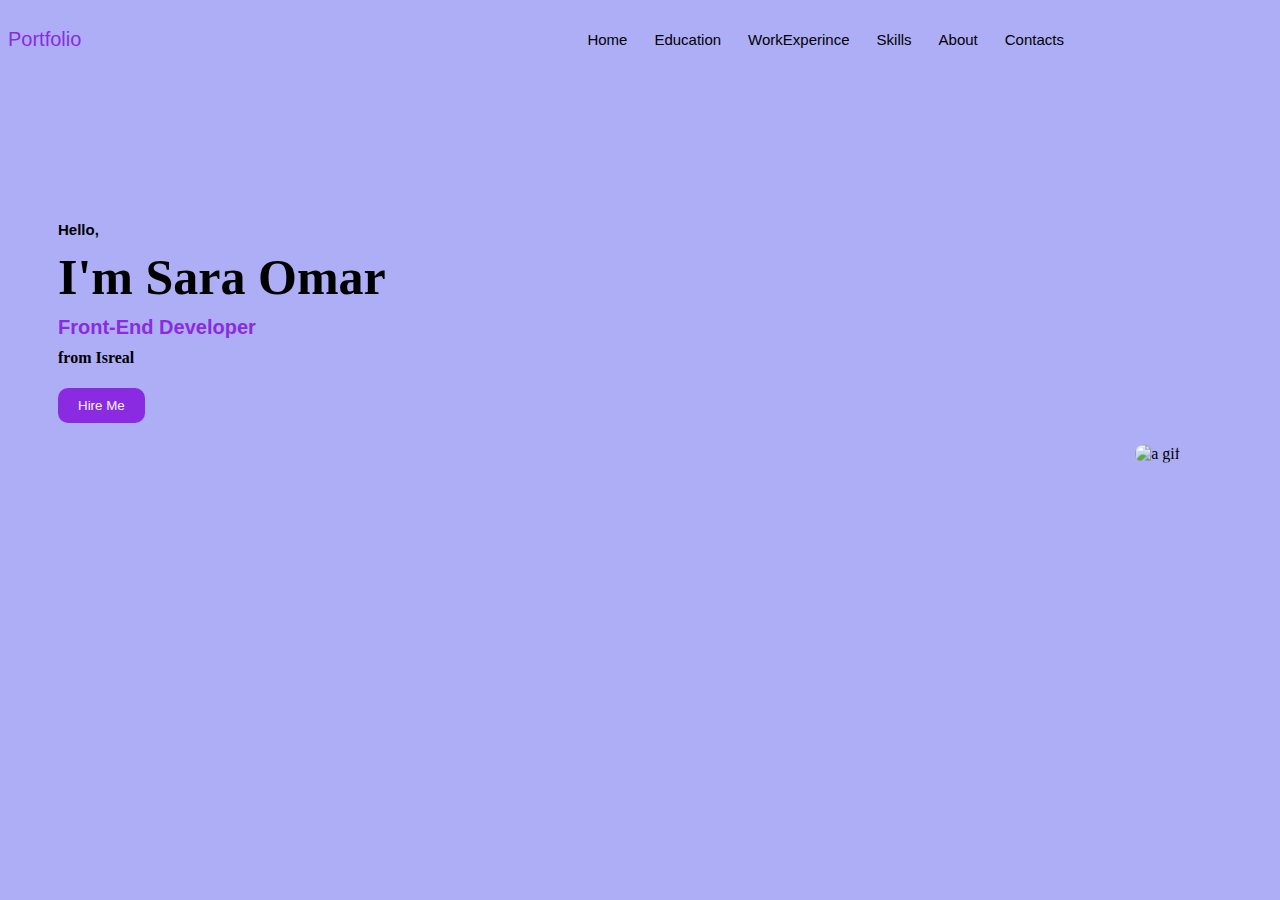
==== index.html @ f04cbbc5 "Rename porfolio.html to index.html" ====
<!DOCTYPE html>
<html lang="en">
<head>
    <meta charset="UTF-8">
    <meta name="viewport" content="width=device-width, initial-scale=1.0">
    <title>porfolio</title>
    <script src="project1.js" defer></script>
</head>
<style>
    body{
        background-color: rgb(174, 174, 246);
    }
    p{
        font-family: 'Segoe UI', Tahoma, Geneva, Verdana, sans-serif;
        color: blueviolet;
        font-size: 20px;
    }
    <!-- h1,h2,h3,h4{
        font-family: 'Times New Roman', Times, serif;
        margin-top: 10px;
    } -->
    .title{
        display: flex;
    }
    h1{
        font-family: 'Segoe UI', Tahoma, Geneva, Verdana, sans-serif;
        color: black;
        font-size: 15px;
    }
    h2{
        font-family: 'Times New Roman', Times, serif;
        color: black;
        font-size: 50px;
        margin-bottom: 2px;
    }
    h3{
        font-family: 'Segoe UI', Tahoma, Geneva, Verdana, sans-serif;
        color: blueviolet;
        font-size: 20px;
        margin-bottom: 2px;
    }
    .hireme{
        border: none;
        border-radius: 10px;
        color: whitesmoke;
        background-color: blueviolet;
        padding: 10px 20px;
    }
    .hireme:hover{
        color: blueviolet;
        background-color: whitesmoke;
    }
    .home,.education,.workExperince,.projects,.contacts,a{
        font-family: 'Segoe UI', Tahoma, Geneva, Verdana, sans-serif;
        border: none;
        background-color: rgb(174, 174, 246);
        margin-left: 15px;
        font-size: 15px;
    }
    .home:hover,.education:hover,.workExperince:hover,.projects:hover,.contacts:hover{
        background-color: rgb(173, 172, 172);
        border: none;
        border-radius: 20px;
    }
    button:hover{
        cursor: pointer;
    }
    .linkedin{
        margin-left: 300px;
    }
    a{
        margin-top: 20px;
    }
    .home{
        margin-left: 500px;
    }
    .main{
        margin-left: 50px;
        margin-top: 150px;
    }
    
    img {
        width: 250px;
        height: 500px;
        border-radius: 20px;
    }
    .photo {
        position: absolute;
        top: 50%;
        right: 100px;
        transform: translate(0, -30%);
      }
    
</style>
<body>
    <div class="title">
        <p>Portfolio</p>
        <button class="home">Home</button>
        <button class="education" onclick=" openEducationPage()">Education</button>
        <button class="workExperince" onclick=" openWorkPage()">WorkExperince</button>
        <button class="workExperince" onclick=" openskillPage()">Skills</button>
        <button class="projects" onclick="openPersonalPage()">About</button>
        <button class="contacts" onclick="openContactPage()">Contacts</button>
        <a class="linkedin" href="https://www.linkedin.com/in/sara-omar-%D7%A9%D7%A8%D7%94-%D7%A2%D7%95%D7%9E%D7%A8-224b3a21b/">In</a>
        <a href="https://github.com/codeQueen211?tab=overview&from=2023-11-01&to=2023-11-02">Github</a>
    </div>
    <div class="main">
    <h1> Hello,</h1>
    <h2>I'm Sara Omar</h2>
    <h3>Front-End Developer</h3>
    <h4>from Isreal</h4>
    <button class="hireme" onclick="hireMe()">Hire Me</button>
    </div>
    <div class="photo">
        <!-- <img src="portfolioPicturefinal.png" alt="a photo of me"> -->
        <img src="https://media.giphy.com/media/EKrFksrzxQxlb5ahiq/giphy.gif" alt="a gif">
    </div>
</body>
</html>
<script>
    function hireMe(){
        const url="resumepdf.html";
        window.open(url,'_blank');
    }
</script>
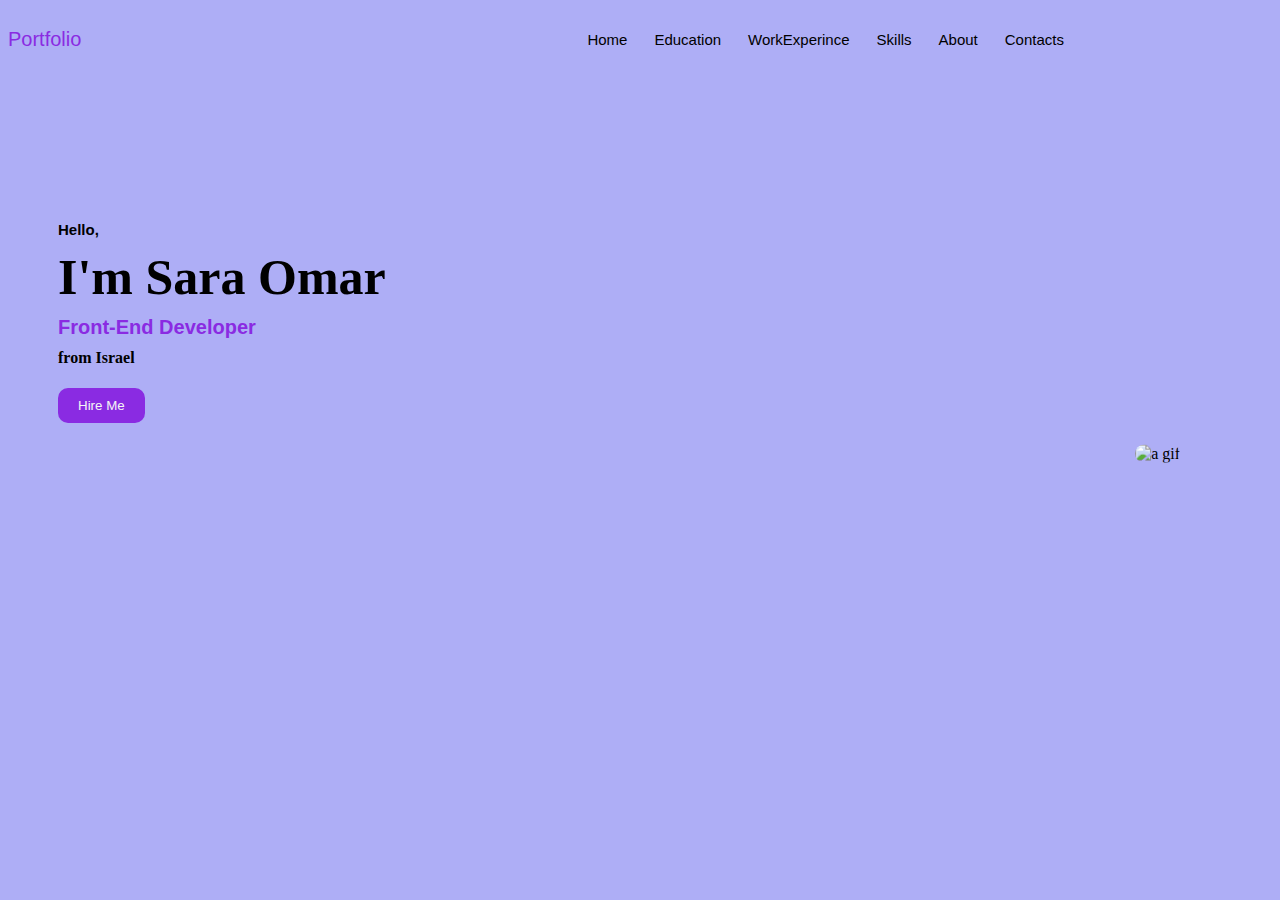
==== commit 551c35b2: "Update index.html" ====
--- a/index.html
+++ b/index.html
@@ -108,12 +108,12 @@
     <h1> Hello,</h1>
     <h2>I'm Sara Omar</h2>
     <h3>Front-End Developer</h3>
-    <h4>from Isreal</h4>
+    <h4>from Israel</h4>
     <button class="hireme" onclick="hireMe()">Hire Me</button>
     </div>
     <div class="photo">
         <!-- <img src="portfolioPicturefinal.png" alt="a photo of me"> -->
-        <img src="https://media.giphy.com/media/EKrFksrzxQxlb5ahiq/giphy.gif" alt="a gif">
+        <img src="https://media.giphy.com/media/26n6DBG69OOO5lek8/giphy.gif" alt="a gif">
     </div>
 </body>
 </html>
